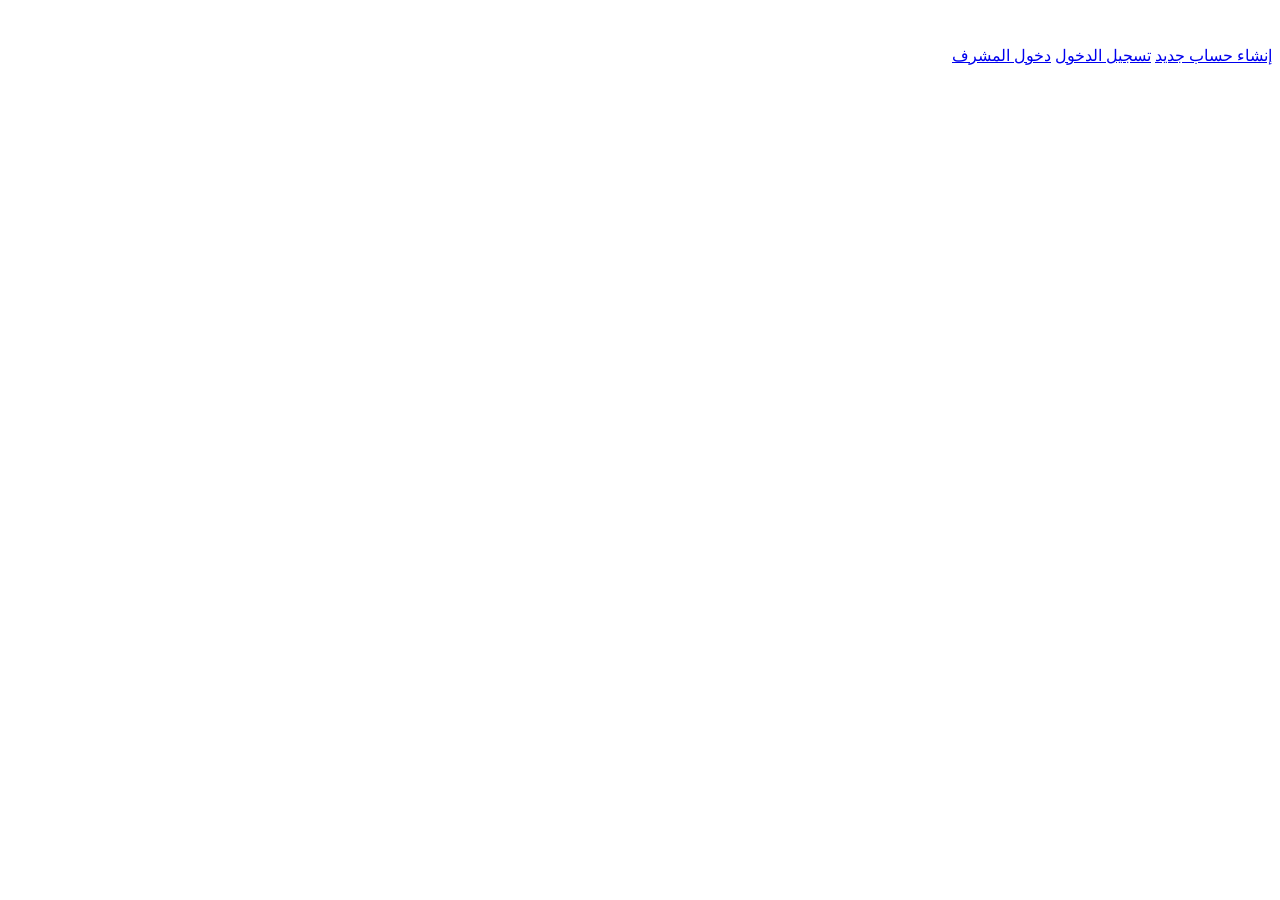
==== index.html @ d21d5b6b "Add files via upload" ====
<!DOCTYPE html>
<html lang="ar" dir="rtl">
<head>
<meta charset="utf-8">
<meta name="viewport" content="width=device-width, initial-scale=1, viewport-fit=cover">
<meta name="description" content="">
<meta name="theme-color" content="#14563F">
<title>المنظمة الشبابية لإنماء قرية اسبيخات</title>
<!-- Aperçu de partage (WhatsApp, Facebook). Le nom est répété ici volontairement. -->
<meta property="og:title" content="المنظمة الشبابية لإنماء قرية اسبيخات">
<meta property="og:description" content="منصة عضوية وأنشطة المنظمة الشبابية لإنماء قرية اسبيخات">
<meta property="og:image" content="assets/logo-512.png">
<meta property="og:type" content="website">
<link rel="icon" href="assets/logo.svg" type="image/svg+xml">
<link rel="preconnect" href="https://fonts.googleapis.com">
<link rel="preconnect" href="https://fonts.gstatic.com" crossorigin>
<link href="https://fonts.googleapis.com/css2?family=Reem+Kufi:wght@400;500;600;700&family=IBM+Plex+Sans+Arabic:wght@400;500;600;700&display=swap" rel="stylesheet">
<link rel="stylesheet" href="assets/styles.css">
</head>
<body>
  <main class="shell">
    <section class="hero">
      <img class="mark" src="assets/logo.svg" alt="">
      <h1 id="t1"></h1>
      <div class="country" id="t2"></div>
      <div class="rule"></div>
    </section>

    <div class="btn-row">
      <a class="btn btn-primary" href="form.html">إنشاء حساب جديد</a>
      <a class="btn btn-outline" href="login.html">تسجيل الدخول</a>
      <a class="btn btn-ghost" href="login.html?admin=1">دخول المشرف</a>
    </div>
  </main>

  <script src="assets/config.js"></script>
  <script src="assets/app.js"></script>
  <script>
    document.getElementById('t1').innerHTML =
      CONFIG.org.titleLine1 + '<span class="accent">' + CONFIG.org.titleLine2 + '</span>';
    document.getElementById('t2').textContent = CONFIG.org.country;
    renderChrome('home', { hideTopbar: true });
  </script>
</body>
</html>
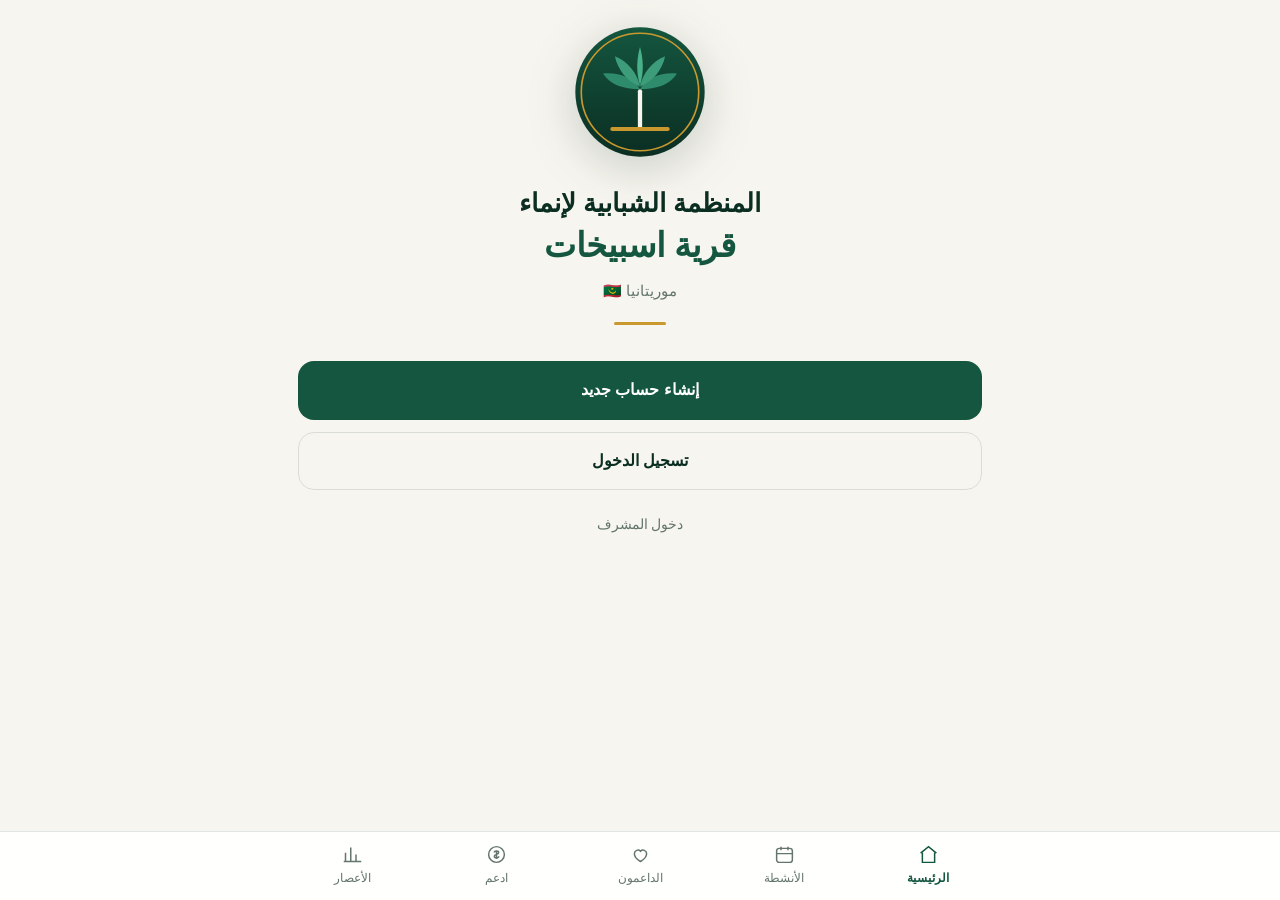
==== commit 78796d35: "Add files via upload" ====
--- a/index.html
+++ b/index.html
@@ -9,18 +9,18 @@
 <!-- Aperçu de partage (WhatsApp, Facebook). Le nom est répété ici volontairement. -->
 <meta property="og:title" content="المنظمة الشبابية لإنماء قرية اسبيخات">
 <meta property="og:description" content="منصة عضوية وأنشطة المنظمة الشبابية لإنماء قرية اسبيخات">
-<meta property="og:image" content="assets/logo-512.png">
+<meta property="og:image" content="logo-512.png">
 <meta property="og:type" content="website">
-<link rel="icon" href="assets/logo.svg" type="image/svg+xml">
+<link rel="icon" href="logo.svg" type="image/svg+xml">
 <link rel="preconnect" href="https://fonts.googleapis.com">
 <link rel="preconnect" href="https://fonts.gstatic.com" crossorigin>
 <link href="https://fonts.googleapis.com/css2?family=Reem+Kufi:wght@400;500;600;700&family=IBM+Plex+Sans+Arabic:wght@400;500;600;700&display=swap" rel="stylesheet">
-<link rel="stylesheet" href="assets/styles.css">
+<link rel="stylesheet" href="styles.css">
 </head>
 <body>
   <main class="shell">
     <section class="hero">
-      <img class="mark" src="assets/logo.svg" alt="">
+      <img class="mark" src="logo.svg" alt="">
       <h1 id="t1"></h1>
       <div class="country" id="t2"></div>
       <div class="rule"></div>
@@ -33,8 +33,8 @@
     </div>
   </main>
 
-  <script src="assets/config.js"></script>
-  <script src="assets/app.js"></script>
+  <script src="config.js"></script>
+  <script src="app.js"></script>
   <script>
     document.getElementById('t1').innerHTML =
       CONFIG.org.titleLine1 + '<span class="accent">' + CONFIG.org.titleLine2 + '</span>';
--- a/styles.css
+++ b/styles.css
@@ -0,0 +1,360 @@
+/* =========================================================
+   styles.css : theme vert & or, RTL, mobile-first
+   ========================================================= */
+
+:root {
+  --primary: #14563F;
+  --primary-deep: #0B2E22;
+  --gold: #C9992F;
+  --paper: #F7F5EF;
+
+  --ink: #16221D;
+  --muted: #64756D;
+  --line: rgba(11, 46, 34, .12);
+  --card: #FFFFFF;
+
+  --r-sm: 10px;
+  --r-md: 16px;
+  --r-lg: 22px;
+
+  --shadow: 0 1px 2px rgba(11,46,34,.06), 0 8px 24px rgba(11,46,34,.07);
+  --nav-h: 68px;
+}
+
+* { box-sizing: border-box; }
+
+html, body {
+  margin: 0;
+  padding: 0;
+  background: var(--paper);
+  color: var(--ink);
+  font-family: "IBM Plex Sans Arabic", "Segoe UI", Tahoma, sans-serif;
+  font-size: 16px;
+  line-height: 1.65;
+  -webkit-text-size-adjust: 100%;
+}
+
+body {
+  padding-bottom: calc(var(--nav-h) + env(safe-area-inset-bottom, 0px) + 12px);
+}
+
+h1, h2, h3, .display {
+  font-family: "Reem Kufi", "IBM Plex Sans Arabic", sans-serif;
+  font-weight: 600;
+  line-height: 1.35;
+  margin: 0;
+}
+
+a { color: inherit; text-decoration: none; }
+button { font-family: inherit; }
+
+.shell {
+  max-width: 720px;
+  margin: 0 auto;
+  padding: 0 18px;
+}
+
+/* ---------- En-tête ---------- */
+.topbar {
+  display: flex;
+  align-items: center;
+  gap: 12px;
+  padding: 16px 18px 10px;
+  max-width: 720px;
+  margin: 0 auto;
+}
+.topbar img { width: 44px; height: 44px; display: block; }
+.topbar .name {
+  font-family: "Reem Kufi", sans-serif;
+  font-size: 15px;
+  color: var(--primary-deep);
+  line-height: 1.3;
+}
+
+/* ---------- Titre de page ---------- */
+.page-title {
+  font-size: 30px;
+  color: var(--primary-deep);
+  margin: 10px 0 4px;
+}
+.page-sub { color: var(--muted); font-size: 14px; margin: 0 0 20px; }
+
+/* ---------- Accueil ---------- */
+.hero {
+  text-align: center;
+  padding: 26px 0 8px;
+}
+.hero img.mark {
+  width: 132px; height: 132px;
+  filter: drop-shadow(0 10px 24px rgba(11,46,34,.20));
+}
+.hero h1 {
+  font-size: 26px;
+  color: var(--primary-deep);
+  margin-top: 20px;
+}
+.hero h1 .accent {
+  display: block;
+  font-size: 34px;
+  color: var(--primary);
+  margin-top: 2px;
+}
+.hero .country {
+  color: var(--muted);
+  font-size: 15px;
+  margin-top: 10px;
+}
+.hero .rule {
+  width: 52px; height: 3px;
+  background: var(--gold);
+  border-radius: 3px;
+  margin: 18px auto 0;
+}
+
+/* ---------- Boutons ---------- */
+.btn {
+  display: block;
+  width: 100%;
+  text-align: center;
+  padding: 15px 18px;
+  border-radius: var(--r-md);
+  font-weight: 600;
+  font-size: 16px;
+  border: 1.5px solid transparent;
+  cursor: pointer;
+  transition: transform .12s ease, background .15s ease;
+}
+.btn:active { transform: scale(.985); }
+.btn-primary { background: var(--primary); color: #fff; }
+.btn-primary:hover { background: var(--primary-deep); }
+.btn-outline { background: transparent; color: var(--primary-deep); border-color: var(--line); }
+.btn-outline:hover { border-color: var(--primary); }
+.btn-ghost {
+  background: none; color: var(--muted);
+  font-size: 14px; padding: 10px; font-weight: 500;
+}
+.btn-row { display: grid; gap: 12px; margin: 28px 0 8px; }
+
+/* ---------- Cartes ---------- */
+.card {
+  background: var(--card);
+  border: 1px solid var(--line);
+  border-radius: var(--r-lg);
+  box-shadow: var(--shadow);
+  padding: 16px;
+  margin-bottom: 12px;
+}
+
+/* ---------- Bandeau statistique ---------- */
+.stat {
+  background: var(--primary-deep);
+  color: #fff;
+  border-radius: var(--r-lg);
+  padding: 20px;
+  text-align: center;
+  margin-bottom: 18px;
+}
+.stat .big {
+  font-family: "Reem Kufi", sans-serif;
+  font-size: 44px;
+  line-height: 1;
+  color: var(--gold);
+}
+.stat .label { font-size: 14px; opacity: .85; margin-top: 6px; }
+
+/* ---------- Filtres / tri ---------- */
+.chips { display: flex; gap: 8px; overflow-x: auto; padding: 2px 0 14px; scrollbar-width: none; }
+.chips::-webkit-scrollbar { display: none; }
+.chip {
+  white-space: nowrap;
+  padding: 8px 14px;
+  border-radius: 999px;
+  border: 1px solid var(--line);
+  background: #fff;
+  color: var(--muted);
+  font-size: 13.5px;
+  cursor: pointer;
+}
+.chip[aria-pressed="true"] {
+  background: var(--primary);
+  border-color: var(--primary);
+  color: #fff;
+}
+.chips-label { font-size: 13px; color: var(--muted); margin-bottom: 6px; }
+
+/* ---------- Ligne de classement (élément signature) ---------- */
+.rank {
+  display: grid;
+  grid-template-columns: 34px 1fr auto;
+  gap: 12px;
+  align-items: center;
+  background: #fff;
+  border: 1px solid var(--line);
+  border-radius: var(--r-md);
+  padding: 14px;
+  margin-bottom: 10px;
+}
+.rank .pos {
+  font-family: "Reem Kufi", sans-serif;
+  font-size: 18px;
+  color: var(--muted);
+  text-align: center;
+}
+.rank.top .pos { color: var(--gold); }
+.rank .title { font-weight: 600; font-size: 16.5px; }
+.rank .meta { font-size: 13px; color: var(--muted); }
+.rank .count {
+  font-family: "Reem Kufi", sans-serif;
+  font-size: 17px;
+  color: var(--primary-deep);
+  white-space: nowrap;
+}
+.bar {
+  height: 7px;
+  border-radius: 99px;
+  background: rgba(11,46,34,.09);
+  overflow: hidden;
+  margin: 8px 0 6px;
+}
+.bar > span {
+  display: block;
+  height: 100%;
+  border-radius: 99px;
+  background: linear-gradient(90deg, var(--gold), var(--primary));
+  transition: width .6s cubic-bezier(.2,.7,.3,1);
+}
+
+/* ---------- Activités ---------- */
+.activity {
+  display: block;
+  background: #fff;
+  border: 1px solid var(--line);
+  border-radius: var(--r-lg);
+  overflow: hidden;
+  margin-bottom: 12px;
+  box-shadow: var(--shadow);
+}
+.activity .thumb {
+  aspect-ratio: 16 / 9;
+  background: linear-gradient(135deg, var(--primary), var(--primary-deep));
+  display: flex; align-items: center; justify-content: center;
+}
+.activity .thumb img { width: 100%; height: 100%; object-fit: cover; }
+.activity .thumb .ph { width: 54px; height: 54px; opacity: .55; }
+.activity .body { padding: 14px 16px 16px; }
+.activity h3 { font-size: 18px; color: var(--primary-deep); }
+.activity p { margin: 6px 0 0; font-size: 14px; color: var(--muted); }
+.tag {
+  display: inline-block;
+  font-size: 12px;
+  padding: 3px 10px;
+  border-radius: 99px;
+  margin-top: 10px;
+}
+.tag.upcoming { background: rgba(20,86,63,.10); color: var(--primary); }
+.tag.running  { background: rgba(201,153,47,.16); color: #8a6512; }
+.tag.ended    { background: rgba(11,46,34,.07); color: var(--muted); }
+
+/* ---------- Dons ---------- */
+.method {
+  display: flex;
+  justify-content: space-between;
+  align-items: center;
+  gap: 12px;
+  padding: 14px 0;
+  border-bottom: 1px dashed var(--line);
+}
+.method:last-child { border-bottom: 0; }
+.method .val { font-family: "Reem Kufi", sans-serif; color: var(--primary-deep); direction: ltr; }
+.copy {
+  border: 1px solid var(--line);
+  background: #fff;
+  border-radius: var(--r-sm);
+  padding: 6px 12px;
+  font-size: 13px;
+  cursor: pointer;
+  color: var(--muted);
+}
+
+/* ---------- Formulaire ---------- */
+.field { margin-bottom: 14px; }
+.field label { display: block; font-size: 14px; margin-bottom: 6px; color: var(--primary-deep); font-weight: 500; }
+.field input, .field select, .field textarea {
+  width: 100%;
+  padding: 13px 14px;
+  border: 1px solid var(--line);
+  border-radius: var(--r-md);
+  background: #fff;
+  font-family: inherit;
+  font-size: 15.5px;
+  color: var(--ink);
+}
+.field input:focus, .field select:focus, .field textarea:focus {
+  outline: 2px solid var(--primary);
+  outline-offset: 1px;
+  border-color: transparent;
+}
+.form-note { font-size: 13px; color: var(--muted); margin-top: 14px; }
+
+/* ---------- État vide ---------- */
+.empty {
+  text-align: center;
+  padding: 44px 20px;
+  border: 1px dashed var(--line);
+  border-radius: var(--r-lg);
+  background: rgba(255,255,255,.6);
+}
+.empty h3 { font-size: 18px; color: var(--primary-deep); }
+.empty p { color: var(--muted); font-size: 14px; margin: 8px 0 0; }
+.empty code {
+  background: rgba(11,46,34,.07);
+  padding: 2px 6px;
+  border-radius: 6px;
+  font-size: 13px;
+  direction: ltr;
+  display: inline-block;
+}
+
+/* ---------- Navigation basse ---------- */
+.bottomnav {
+  position: fixed;
+  inset-inline: 0;
+  bottom: 0;
+  z-index: 40;
+  background: rgba(255,255,255,.92);
+  backdrop-filter: blur(12px);
+  border-top: 1px solid var(--line);
+  padding-bottom: env(safe-area-inset-bottom, 0px);
+}
+.bottomnav ul {
+  display: flex;
+  list-style: none;
+  margin: 0 auto;
+  padding: 0;
+  max-width: 720px;
+  height: var(--nav-h);
+}
+.bottomnav li { flex: 1; }
+.bottomnav a {
+  height: 100%;
+  display: flex;
+  flex-direction: column;
+  align-items: center;
+  justify-content: center;
+  gap: 4px;
+  font-size: 12px;
+  color: var(--muted);
+}
+.bottomnav a svg { width: 21px; height: 21px; stroke: currentColor; fill: none; stroke-width: 1.7; }
+.bottomnav a[aria-current="page"] { color: var(--primary); font-weight: 600; }
+
+footer.credits {
+  text-align: center;
+  font-size: 12.5px;
+  color: var(--muted);
+  padding: 26px 18px 8px;
+}
+
+@media (prefers-reduced-motion: reduce) {
+  * { animation: none !important; transition: none !important; }
+}
